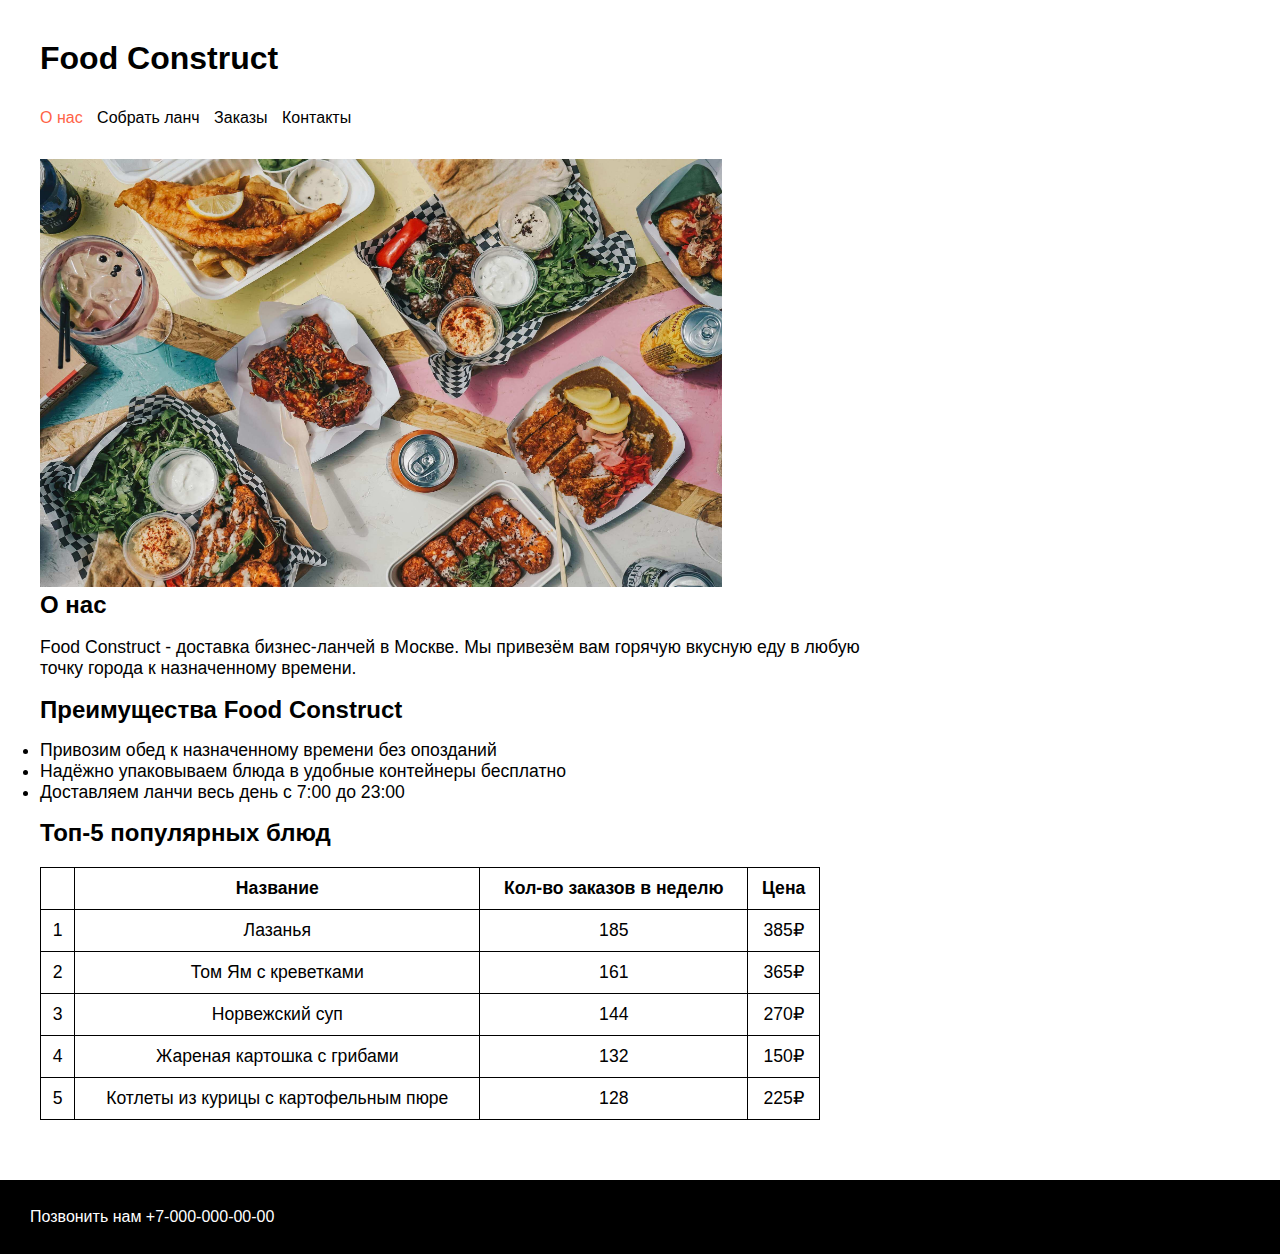
==== index.html @ a72f2e34 "Update index.html" ====
<!DOCTYPE html>
<html lang="ru">
    <head>
        <meta charset="utf-8">
        <meta name="viewport" content="width=device-width, initial-scale=1.0">
        <title>Food Construct</title>
        <link rel="stylesheet" href="laba1_styles.css">
    </head>
    <body>
        <header>
            <h1>Food Construct</h1>
            <nav>
                <ul id="navigation">
                    <li><a class="active" href="#">О нас</a></li>
                    <li><a href="laba2_laba3.html">Собрать ланч</a></li>
                    <li><a href="#">Заказы</a></li>
                    <li><a href="#contacts">Контакты</a></li>
                </ul>
            </nav>
        </header>
        <main>
            <section id="about">
                <img src="lunch.jpg" alt="lunch" width="682" height="428">
                <h2>О нас</h2>
                <p>Food Construct - доставка бизнес-ланчей в Москве. Мы привезём вам горячую вкусную еду в любую </br> точку города к назначенному времени.</p>
            </section>
            <section id="advantages">
                <h2>Преимущества Food Construct</h2>
                    <ul>
                        <li>Привозим обед к назначенному времени без опозданий</li>
                        <li>Надёжно упаковываем блюда в удобные контейнеры бесплатно</li>
                        <li>Доставляем ланчи весь день с 7:00 до 23:00</li>
                    </ul>
            </section>
            <section>
                <h2>Топ-5 популярных блюд</h2>
                <table>
                    <thead>
                        <tr>
                            <th></th>
                            <th>Название</th>
                            <th>Кол-во заказов в неделю</th>
                            <th>Цена</th>
                        </tr>
                    </thead>
                    <tbody>
                        <tr>
                            <td>1</td>
                            <td>Лазанья</td>
                            <td>185</td>
                            <td>385₽</td>
                        </tr>
                        <tr>
                            <td>2</td>
                            <td>Том Ям с креветками</td>
                            <td>161</td>
                            <td>365₽</td>
                        </tr>
                        <tr>
                            <td>3</td>
                            <td>Норвежский суп</td>
                            <td>144</td>
                            <td>270₽</td>
                        </tr>
                        <tr>
                            <td>4</td>
                            <td>Жареная картошка с грибами</td>
                            <td>132</td>
                            <td>150₽</td>
                        </tr>
                        <tr>
                            <td>5</td>
                            <td>Котлеты из курицы с картофельным пюре</td>
                            <td>128</td>
                            <td>225₽</td>
                        </tr>
                    </tbody>
                </table>
            </section>
        </main>
        <footer id="contacts">
            <p>Позвонить нам <a href="tel:+70000000000">+7-000-000-00-00</a></p>
        </footer>
    </body>
</html>
---- laba1_styles.css ----
* {
    box-sizing: border-box;
}

body {
    font-family: "Arial", "Roboto", sans-serif;
    display: flex;
    flex-direction: column;
    margin: 0;
    min-height: 100vh;
}

header {
    padding: 40px;
    padding-bottom: 0;
}

main {
    flex-grow: 1;
    padding: 40px;
    padding-top: 0;
}

a {
    color: white;
    text-decoration: none;
}

.active {
    color: tomato;
}

nav {
    display: flex;
    gap: 15px;
    flex-flow: row wrap;
}

nav a {
    color: black;
    text-decoration: none;
}

a:hover {
    color: orangered;
}

#navigation {
    padding: 0;
    list-style: none;
    margin: 32px 0 32px 0;
}

#navigation li {
    display: inline;
    margin-right: 10px;
}

ul {
    padding: 0;
}

h1 {
    margin: 0;
}

h2 {
    margin: 0;
}

table, th, td {
    border: 1px solid black;
    border-collapse: collapse;
}

table {
    width: 65%;
    margin: 20px 0 20px 0;
}

#about p {
    font-size: 110%;
}

#advantages li {
    font-size: 110%;
}

th {
    padding: 10px;
}

td {
    text-align: center;
    padding: 10px;
}

th, td {
    font-size: 110%;
}

footer {
    background-color: black;
    color:white;
    padding: 12px;
    padding-left: 30px;
}

@media (max-width: 800px) {
    #about img {
        width: 500px;
    }

    nav {
        justify-content: space-between;
    }
}

@media (max-width: 600px) {
    header h1 {
        text-align: center;
    }

    nav {
        flex-direction: column;
        align-items: center;
    }

    nav a {
        font-size: calc(1em + 4px);
    }

    #about img {
        width: 100%;
    }

    th, td {
        font-size: calc(1em - 2px);
    }
}

@media (max-width: 400px) {
    th, td {
        font-size: calc(1em - 4px);
    }
}
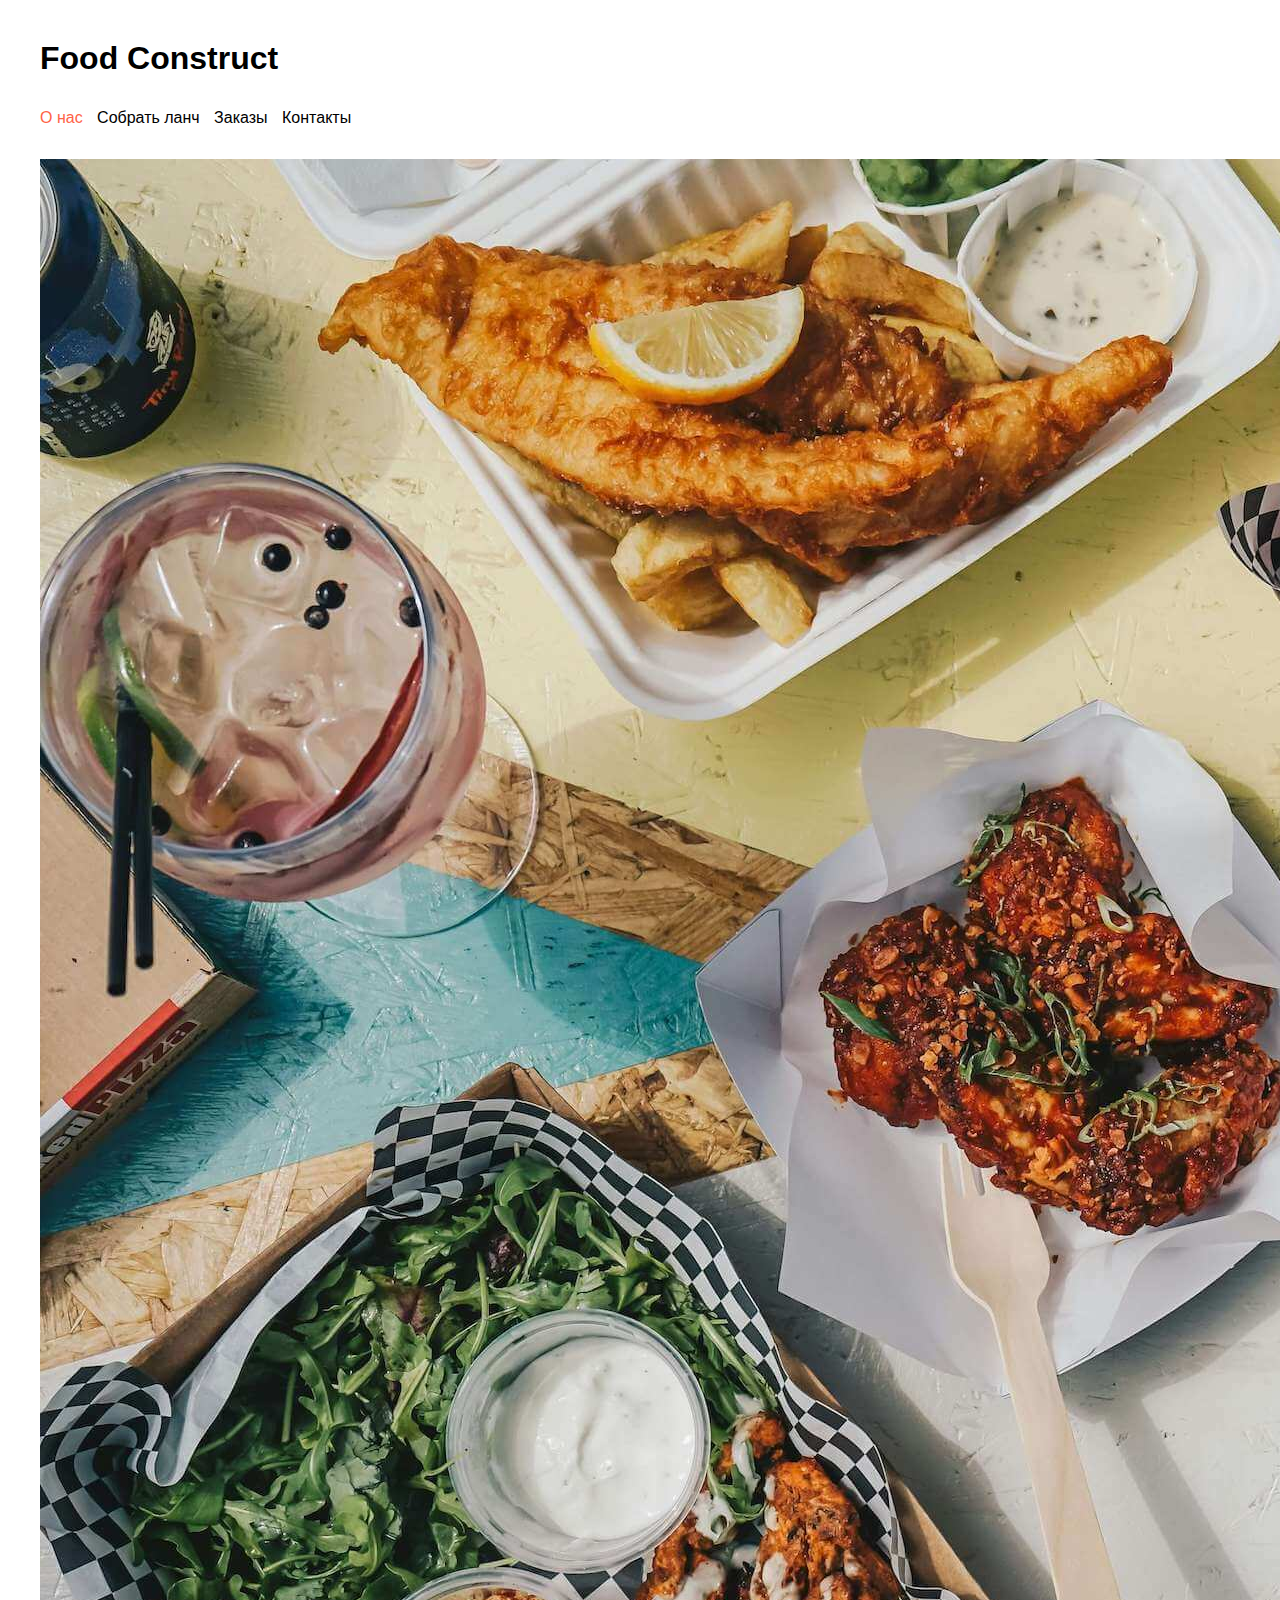
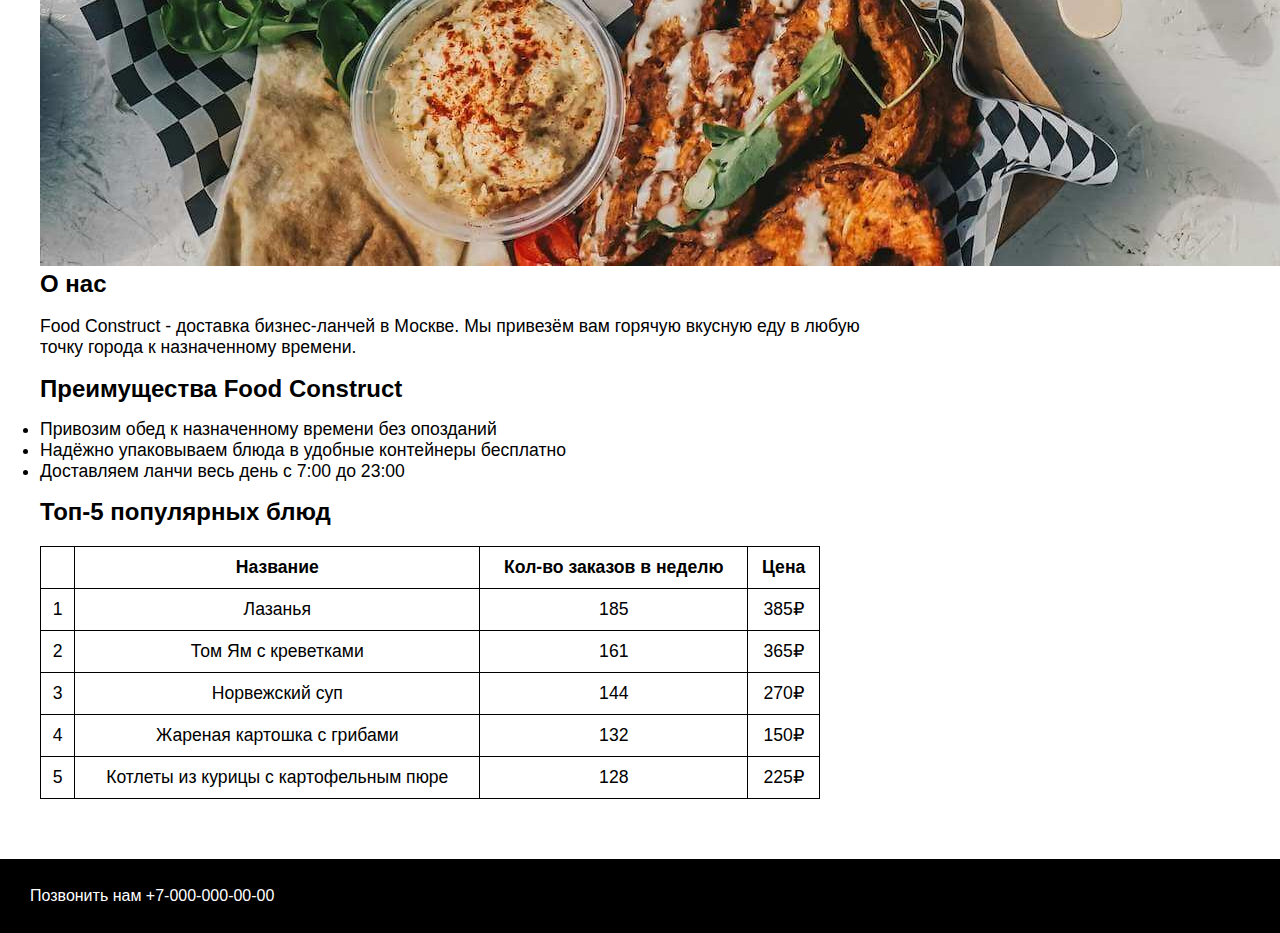
==== commit 4360e4ff: "Update index.html" ====
--- a/index.html
+++ b/index.html
@@ -20,7 +20,7 @@
         </header>
         <main>
             <section id="about">
-                <img src="lunch.jpg" alt="lunch" width="682" height="428">
+                <img src="lunch.jpg" alt="lunch">
                 <h2>О нас</h2>
                 <p>Food Construct - доставка бизнес-ланчей в Москве. Мы привезём вам горячую вкусную еду в любую </br> точку города к назначенному времени.</p>
             </section>
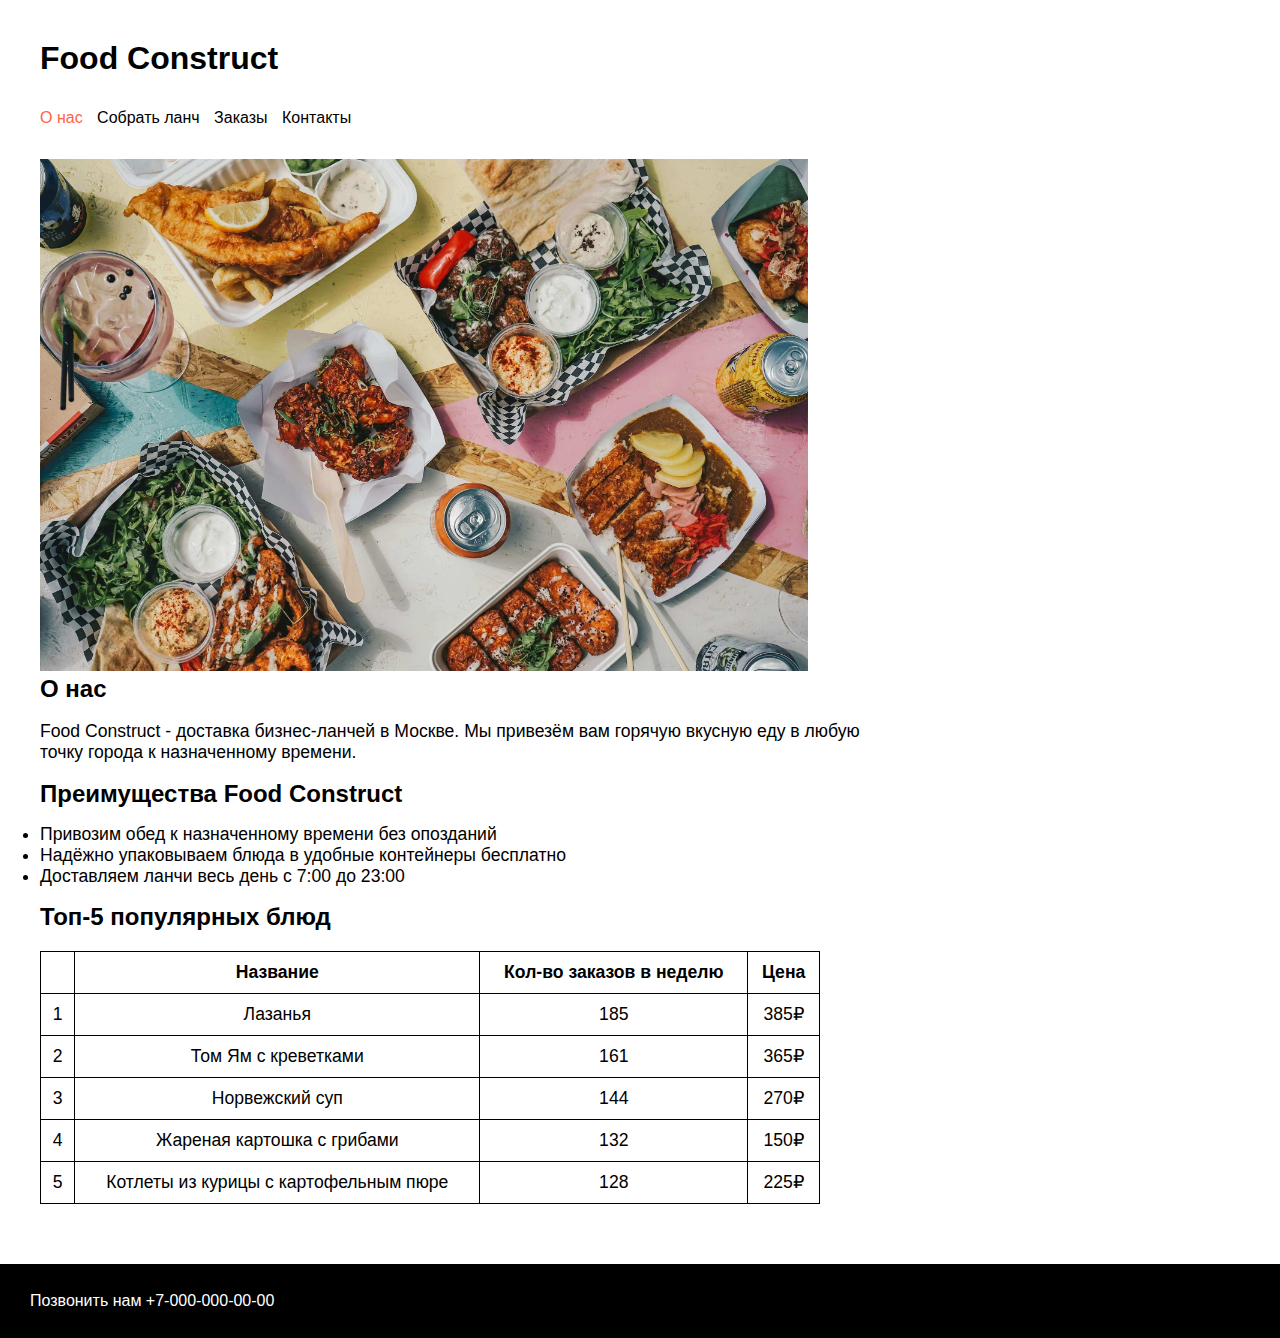
==== commit 38cdc085: "Update index.html" ====
--- a/index.html
+++ b/index.html
@@ -12,7 +12,7 @@
             <nav>
                 <ul id="navigation">
                     <li><a class="active" href="#">О нас</a></li>
-                    <li><a href="laba2_laba3.html">Собрать ланч</a></li>
+                    <li><a href="laba2_laba3_laba4.html">Собрать ланч</a></li>
                     <li><a href="#">Заказы</a></li>
                     <li><a href="#contacts">Контакты</a></li>
                 </ul>
--- a/laba1_styles.css
+++ b/laba1_styles.css
@@ -54,6 +54,10 @@
 #navigation li {
     display: inline;
     margin-right: 10px;
+}
+
+#about img {
+    width:768px;
 }
 
 ul {
@@ -143,4 +147,4 @@
     th, td {
         font-size: calc(1em - 4px);
     }
-}+}
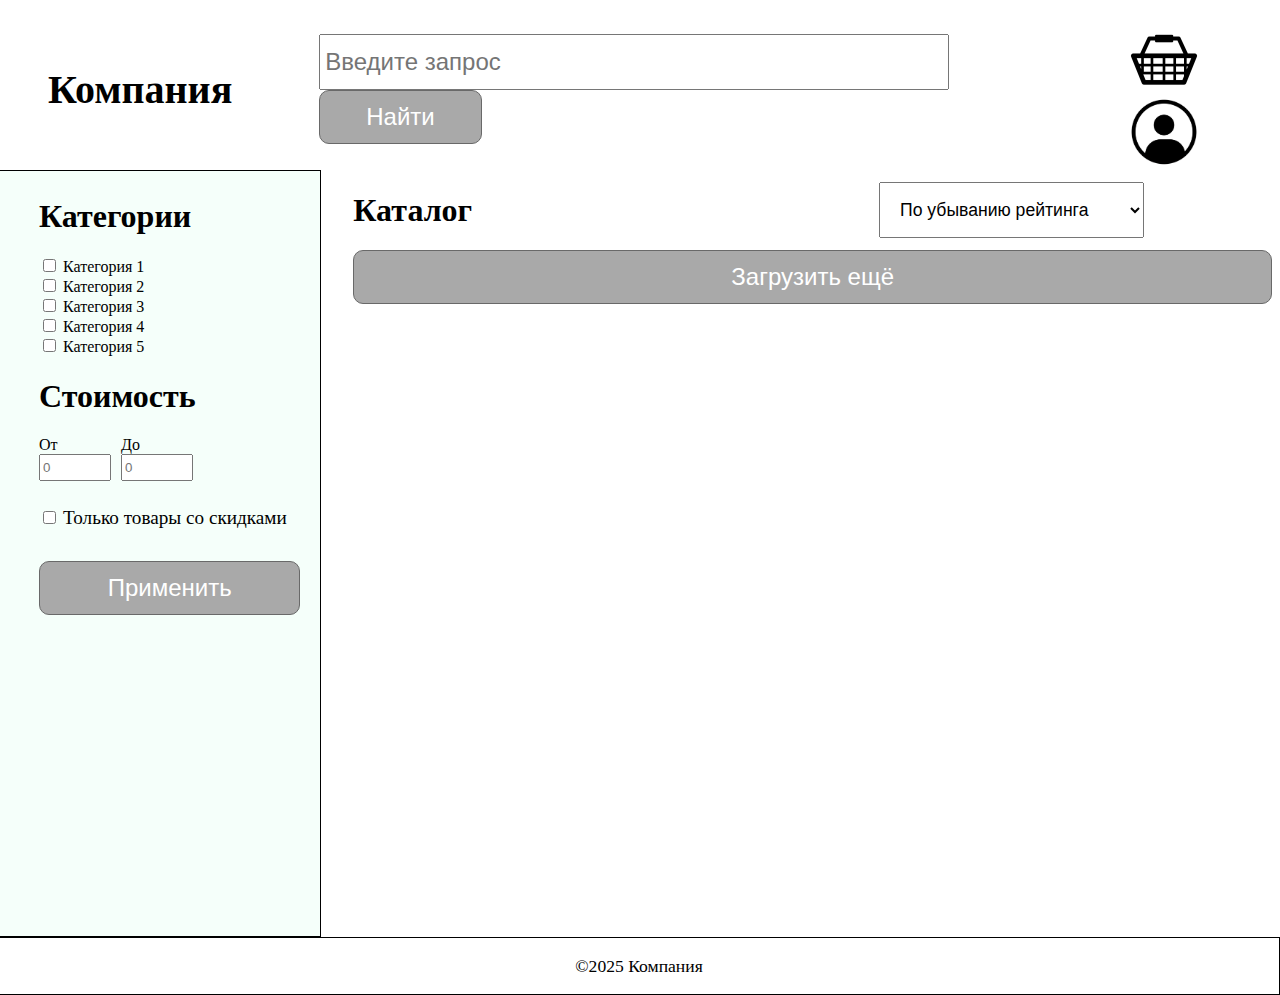
==== commit e4ad0569: "Add files via upload" ====
--- a/index.html
+++ b/index.html
@@ -3,83 +3,83 @@
     <head>
         <meta charset="utf-8">
         <meta name="viewport" content="width=device-width, initial-scale=1.0">
-        <title>Food Construct</title>
-        <link rel="stylesheet" href="laba1_styles.css">
+        <title>Главная страница</title>
+        <link rel="stylesheet" href="styles.css">
+        <script defer src="cards.js"></script>
     </head>
     <body>
         <header>
-            <h1>Food Construct</h1>
+            <h1>Компания</h1>
+            <div>
+                <input type="text" name="search" placeholder="Введите запрос" size="40">
+                <button>Найти</button>
+            </div>
             <nav>
-                <ul id="navigation">
-                    <li><a class="active" href="#">О нас</a></li>
-                    <li><a href="laba2_laba3_laba4.html">Собрать ланч</a></li>
-                    <li><a href="#">Заказы</a></li>
-                    <li><a href="#contacts">Контакты</a></li>
-                </ul>
+                <a href="#"><img src="basket-icon-4.png" alt="basket"></a>
+                <a href="#"><img src="userrr1.png" alt="user"></a>
             </nav>
         </header>
         <main>
-            <section id="about">
-                <img src="lunch.jpg" alt="lunch">
-                <h2>О нас</h2>
-                <p>Food Construct - доставка бизнес-ланчей в Москве. Мы привезём вам горячую вкусную еду в любую </br> точку города к назначенному времени.</p>
-            </section>
-            <section id="advantages">
-                <h2>Преимущества Food Construct</h2>
-                    <ul>
-                        <li>Привозим обед к назначенному времени без опозданий</li>
-                        <li>Надёжно упаковываем блюда в удобные контейнеры бесплатно</li>
-                        <li>Доставляем ланчи весь день с 7:00 до 23:00</li>
-                    </ul>
-            </section>
-            <section>
-                <h2>Топ-5 популярных блюд</h2>
-                <table>
-                    <thead>
-                        <tr>
-                            <th></th>
-                            <th>Название</th>
-                            <th>Кол-во заказов в неделю</th>
-                            <th>Цена</th>
-                        </tr>
-                    </thead>
-                    <tbody>
-                        <tr>
-                            <td>1</td>
-                            <td>Лазанья</td>
-                            <td>185</td>
-                            <td>385₽</td>
-                        </tr>
-                        <tr>
-                            <td>2</td>
-                            <td>Том Ям с креветками</td>
-                            <td>161</td>
-                            <td>365₽</td>
-                        </tr>
-                        <tr>
-                            <td>3</td>
-                            <td>Норвежский суп</td>
-                            <td>144</td>
-                            <td>270₽</td>
-                        </tr>
-                        <tr>
-                            <td>4</td>
-                            <td>Жареная картошка с грибами</td>
-                            <td>132</td>
-                            <td>150₽</td>
-                        </tr>
-                        <tr>
-                            <td>5</td>
-                            <td>Котлеты из курицы с картофельным пюре</td>
-                            <td>128</td>
-                            <td>225₽</td>
-                        </tr>
-                    </tbody>
-                </table>
+            <aside class="sidebar">
+                <form>
+                    <h1>Категории</h1>
+                    <div id="categories">
+                        <div>
+                            <input type="checkbox" id="cat1" name="Category_1">
+                            <label for="cat1">Категория 1</label>
+                        </div>
+                        <div>
+                            <input type="checkbox" id="cat2" name="Category_2">
+                            <label for="cat2">Категория 2</label>
+                        </div>
+                        <div>
+                            <input type="checkbox" id="cat3" name="Category_3">
+                            <label for="cat3">Категория 3</label>
+                        </div>
+                        <div>
+                            <input type="checkbox" id="cat4" name="Category_4">
+                            <label for="cat4">Категория 4</label>
+                        </div>
+                        <div>
+                            <input type="checkbox" id="cat5" name="Category_5">
+                            <label for="cat5">Категория 5</label>
+                        </div>
+                    </div>
+                    <h1>Стоимость</h1>
+                    <div id="costVar">
+                        <div>
+                            <label for="mincost">От</label>
+                            <input type="number" id="mincost" name="Min_price" min="0" max="20000" step="10" placeholder="0">
+                        </div>
+                        <div>
+                            <label for="maxcost">До</label>
+                            <input type="number" id="maxcost" name="Max_price" min="0" max="20000" step="10" placeholder="0">
+                        </div>
+                    </div>
+                    <div id="checkDisc">
+                        <input type="checkbox" id="discount" name="Only_discount">
+                        <label for="discount">Только товары со скидками</label>
+                    </div>
+                    <button>Применить</button>
+                </form>
+            </aside>
+            <section id="catalog">
+                <div id="headCatalog">
+                    <h1>Каталог</h1>
+                    <div>
+                        <select id="filter" name="filter">
+                            <option value="low_rating">По убыванию рейтинга</option>
+                            <option value="high_rating">По возрастанию рейтинга</option>
+                            <option value="low_cost">По убыванию цены</option>
+                            <option value="high_cost">По возрастанию цены</option>
+                        </select>
+                    </div>
+                </div>
+                <button id="loading">Загрузить ещё</button>
             </section>
         </main>
-        <footer id="contacts">
-            <p>Позвонить нам <a href="tel:+70000000000">+7-000-000-00-00</a></p>
+        <footer>
+            <p>©2025 Компания</p>
         </footer>
     </body>
-</html>
+</html>--- a/styles.css
+++ b/styles.css
@@ -0,0 +1,137 @@
+nav img {
+    width: 80px;
+}
+
+header {
+    display: flex;
+    flex-direction: row;
+    align-items: center;
+    gap:75px
+}
+
+header > div {
+    padding: 12px;
+}
+
+header h1 {
+    margin-left: 40px;
+    font-size: 2.5em;
+}
+
+header button{
+    padding: 12px 46px;
+    background-color: darkgray;
+    border-radius: 10px;
+    border: 1px solid dimgray;
+    color: white;
+    font-size: 1.5em;
+}
+
+header input[type="text"] {
+    padding: 12px 32px 12px 4px;
+    font-size: 1.5em;
+}
+
+main {
+    display: flex;
+    flex-direction: row;
+}
+
+form {
+    display: flex;
+    flex-direction: column;
+}
+
+#categories {
+    display: flex;
+    flex-direction: column;
+}
+
+#costVar {
+    display: flex;
+    flex-direction: row;
+    gap: 10px;
+    margin-bottom: 26px;
+}
+
+#costVar input[type="number"] {
+    padding: 4px 2px;
+    width: 64px;
+}
+
+#costVar > div{
+    display: flex;
+    flex-direction: column;
+}
+
+#checkDisc label{
+    font-size: 1.2em;
+}
+
+#checkDisc {
+    margin-bottom: 32px;
+}
+
+aside {
+    background-color:mintcream;
+    margin-left: -10px;
+    border: 1px solid black;
+    flex-grow: 1;
+}
+
+form {
+    margin-top: 5px;
+    margin-left: 40px;
+    margin-right: 20px;
+    margin-bottom: 100%;
+}
+
+form button {
+    padding: 12px 46px;
+    background-color: darkgray;
+    border-radius: 10px;
+    border: 1px solid dimgray;
+    color: white;
+    font-size: 1.5em;
+}
+
+footer {
+    border: 1px solid black;
+    margin-left: -10px;
+    margin-right: -8px;
+    margin-bottom: -8px;
+}
+
+footer p {
+    text-align: center;
+    font-size: 1.1em;
+}
+
+#catalog {
+    display: flex;
+    flex-direction: column;
+    margin-left: 32px;
+    flex-grow: 30;
+}
+
+#headCatalog {
+    display: flex;
+    flex-direction: row;
+    align-items: center;
+    justify-content: space-between;
+}
+
+#filter {
+    margin-right: 128px;
+    padding: 16px;
+    font-size: 1.1em;
+}
+
+#loading {
+    padding: 12px 46px;
+    background-color: darkgray;
+    border-radius: 10px;
+    border: 1px solid dimgray;
+    color: white;
+    font-size: 1.5em;
+}